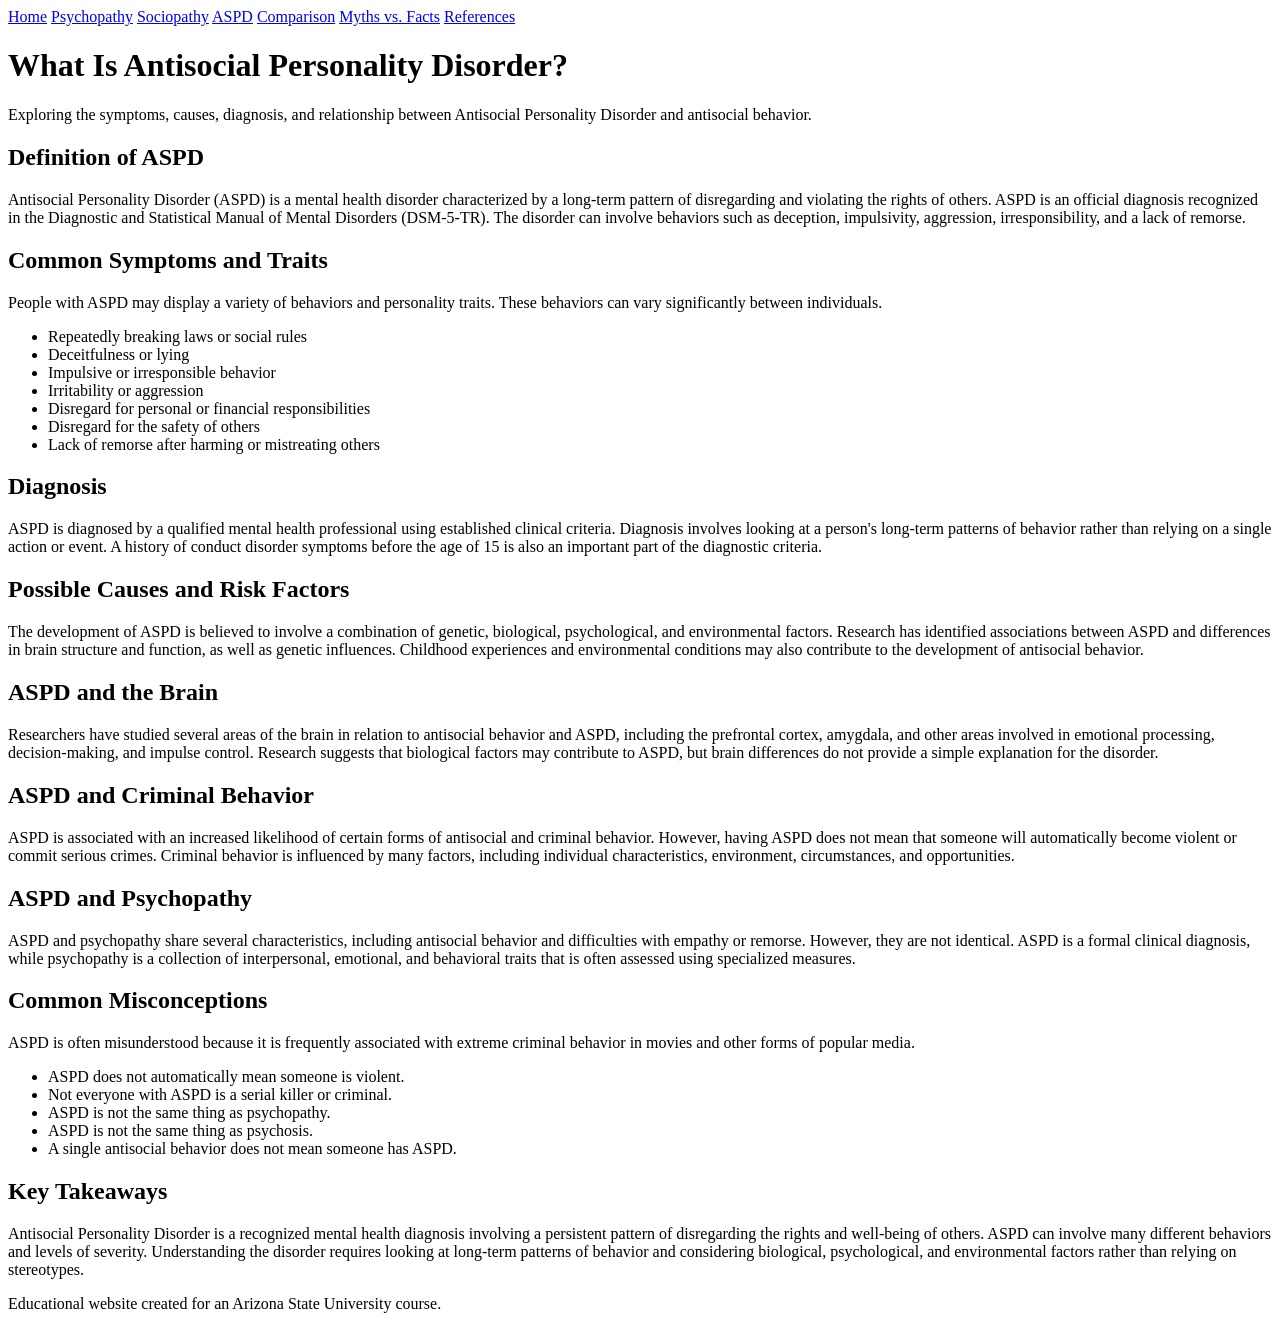
==== aspd.html @ 00f4fb57 "feat: add aspd webpage" ====
<!doctype html>
<html lang="en">
  <head>
    <meta charset="UTF-8" />
    <meta name="viewport" content="width=device-width, initial-scale=1.0" />
    <title>ASPD | Psychopathy, Sociopathy, and ASPD</title>
  </head>

  <body>
    <nav>
      <a href="index.html">Home</a>
      <a href="psychopathy.html">Psychopathy</a>
      <a href="sociopathy.html">Sociopathy</a>
      <a href="aspd.html">ASPD</a>
      <a href="comparison.html">Comparison</a>
      <a href="myths.html">Myths vs. Facts</a>
      <a href="references.html">References</a>
    </nav>

    <header>
      <h1>What Is Antisocial Personality Disorder?</h1>
      <p>
        Exploring the symptoms, causes, diagnosis, and relationship between
        Antisocial Personality Disorder and antisocial behavior.
      </p>
    </header>

    <main>
      <section>
        <h2>Definition of ASPD</h2>
        <p>
          Antisocial Personality Disorder (ASPD) is a mental health disorder
          characterized by a long-term pattern of disregarding and violating the
          rights of others. ASPD is an official diagnosis recognized in the
          Diagnostic and Statistical Manual of Mental Disorders (DSM-5-TR). The
          disorder can involve behaviors such as deception, impulsivity,
          aggression, irresponsibility, and a lack of remorse.
        </p>
      </section>

      <section>
        <h2>Common Symptoms and Traits</h2>
        <p>
          People with ASPD may display a variety of behaviors and personality
          traits. These behaviors can vary significantly between individuals.
        </p>

        <ul>
          <li>Repeatedly breaking laws or social rules</li>
          <li>Deceitfulness or lying</li>
          <li>Impulsive or irresponsible behavior</li>
          <li>Irritability or aggression</li>
          <li>Disregard for personal or financial responsibilities</li>
          <li>Disregard for the safety of others</li>
          <li>Lack of remorse after harming or mistreating others</li>
        </ul>
      </section>

      <section>
        <h2>Diagnosis</h2>
        <p>
          ASPD is diagnosed by a qualified mental health professional using
          established clinical criteria. Diagnosis involves looking at a
          person's long-term patterns of behavior rather than relying on a
          single action or event. A history of conduct disorder symptoms before
          the age of 15 is also an important part of the diagnostic criteria.
        </p>
      </section>

      <section>
        <h2>Possible Causes and Risk Factors</h2>
        <p>
          The development of ASPD is believed to involve a combination of
          genetic, biological, psychological, and environmental factors.
          Research has identified associations between ASPD and differences in
          brain structure and function, as well as genetic influences. Childhood
          experiences and environmental conditions may also contribute to the
          development of antisocial behavior.
        </p>
      </section>

      <section>
        <h2>ASPD and the Brain</h2>
        <p>
          Researchers have studied several areas of the brain in relation to
          antisocial behavior and ASPD, including the prefrontal cortex,
          amygdala, and other areas involved in emotional processing,
          decision-making, and impulse control. Research suggests that
          biological factors may contribute to ASPD, but brain differences do
          not provide a simple explanation for the disorder.
        </p>
      </section>

      <section>
        <h2>ASPD and Criminal Behavior</h2>
        <p>
          ASPD is associated with an increased likelihood of certain forms of
          antisocial and criminal behavior. However, having ASPD does not mean
          that someone will automatically become violent or commit serious
          crimes. Criminal behavior is influenced by many factors, including
          individual characteristics, environment, circumstances, and
          opportunities.
        </p>
      </section>

      <section>
        <h2>ASPD and Psychopathy</h2>
        <p>
          ASPD and psychopathy share several characteristics, including
          antisocial behavior and difficulties with empathy or remorse. However,
          they are not identical. ASPD is a formal clinical diagnosis, while
          psychopathy is a collection of interpersonal, emotional, and
          behavioral traits that is often assessed using specialized measures.
        </p>
      </section>

      <section>
        <h2>Common Misconceptions</h2>
        <p>
          ASPD is often misunderstood because it is frequently associated with
          extreme criminal behavior in movies and other forms of popular media.
        </p>

        <ul>
          <li>ASPD does not automatically mean someone is violent.</li>
          <li>Not everyone with ASPD is a serial killer or criminal.</li>
          <li>ASPD is not the same thing as psychopathy.</li>
          <li>ASPD is not the same thing as psychosis.</li>
          <li>A single antisocial behavior does not mean someone has ASPD.</li>
        </ul>
      </section>

      <section>
        <h2>Key Takeaways</h2>
        <p>
          Antisocial Personality Disorder is a recognized mental health
          diagnosis involving a persistent pattern of disregarding the rights
          and well-being of others. ASPD can involve many different behaviors
          and levels of severity. Understanding the disorder requires looking at
          long-term patterns of behavior and considering biological,
          psychological, and environmental factors rather than relying on
          stereotypes.
        </p>
      </section>
    </main>

    <footer>
      <p>Educational website created for an Arizona State University course.</p>
    </footer>
  </body>
</html>
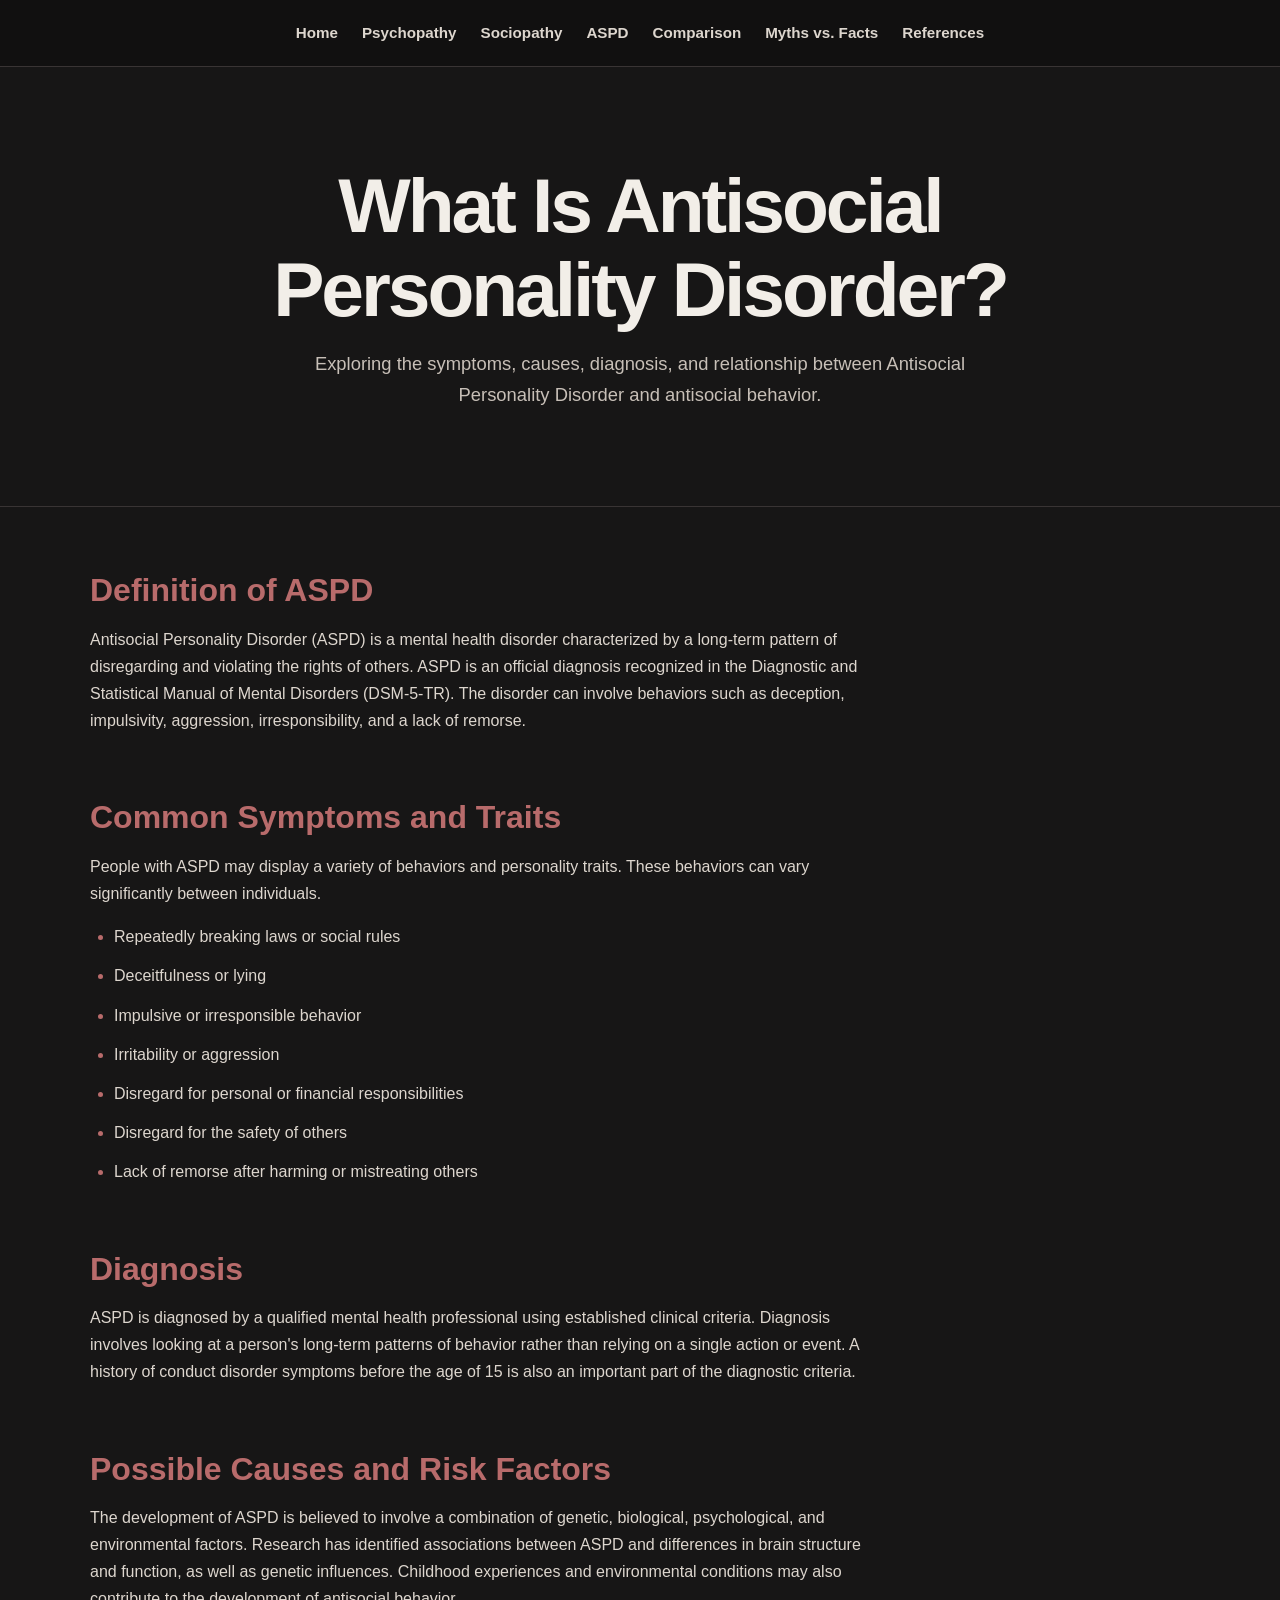
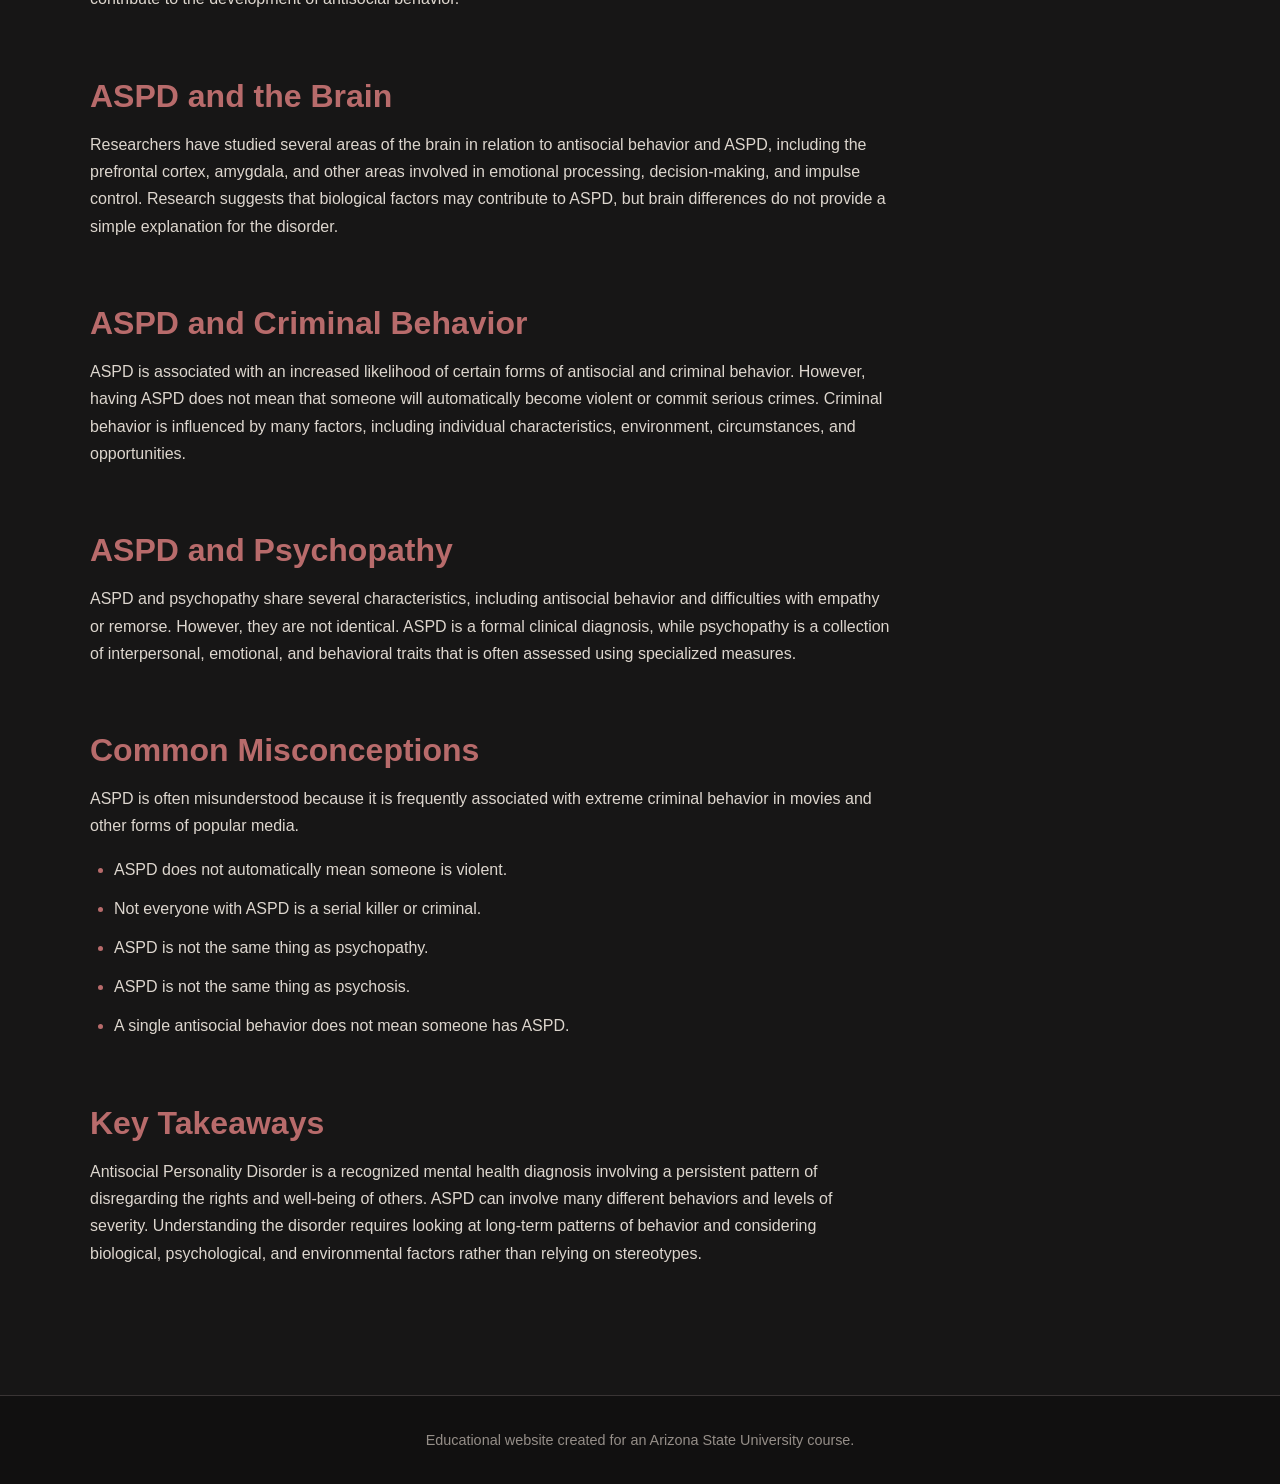
==== commit 9b17040d: "Link stylesheet to each webpage" ====
--- a/aspd.html
+++ b/aspd.html
@@ -3,6 +3,7 @@
   <head>
     <meta charset="UTF-8" />
     <meta name="viewport" content="width=device-width, initial-scale=1.0" />
+    <link rel="stylesheet" href="styles.css" />
     <title>ASPD | Psychopathy, Sociopathy, and ASPD</title>
   </head>
 
--- a/styles.css
+++ b/styles.css
@@ -0,0 +1,440 @@
+/* =========================================
+   GLOBAL STYLES
+   ========================================= */
+
+* {
+  box-sizing: border-box;
+  margin: 0;
+  padding: 0;
+}
+
+html {
+  scroll-behavior: smooth;
+}
+
+body {
+  font-family: Arial, Helvetica, sans-serif;
+  line-height: 1.7;
+  color: #f2eee8;
+  background-color: #171616;
+}
+
+a {
+  color: inherit;
+  text-decoration: none;
+}
+
+p {
+  max-width: 800px;
+}
+
+ul,
+ol {
+  padding-left: 1.5rem;
+}
+
+/* =========================================
+   NAVIGATION
+   ========================================= */
+
+nav {
+  display: flex;
+  justify-content: center;
+  align-items: center;
+  flex-wrap: wrap;
+  gap: 1.5rem;
+  padding: 1.25rem 2rem;
+  background-color: #111010;
+  border-bottom: 1px solid #393434;
+  position: sticky;
+  top: 0;
+  z-index: 1000;
+}
+
+nav a {
+  color: #ddd6ce;
+  font-size: 0.95rem;
+  font-weight: 600;
+  transition: color 0.3s ease;
+}
+
+nav a:hover {
+  color: #b86b6b;
+}
+
+/* =========================================
+   HEADER / HERO
+   ========================================= */
+
+header {
+  text-align: center;
+  padding: 6rem 2rem;
+  background: linear-gradient(rgba(23, 22, 22, 0.88), rgba(23, 22, 22, 0.95));
+  border-bottom: 1px solid #393434;
+}
+
+header h1 {
+  max-width: 900px;
+  margin: 0 auto 1rem;
+  font-size: clamp(2.5rem, 6vw, 5rem);
+  line-height: 1.1;
+  letter-spacing: -0.04em;
+}
+
+header p {
+  margin: 0 auto;
+  color: #c7bfb7;
+  font-size: 1.15rem;
+  max-width: 700px;
+}
+
+/* =========================================
+   MAIN CONTENT
+   ========================================= */
+
+main {
+  width: min(1100px, 90%);
+  margin: 0 auto;
+  padding: 4rem 0;
+}
+
+section {
+  margin-bottom: 4rem;
+}
+
+section h2 {
+  margin-bottom: 1rem;
+  color: #b86b6b;
+  font-size: 2rem;
+  line-height: 1.2;
+}
+
+section p {
+  color: #ddd6ce;
+  margin-bottom: 1rem;
+}
+
+/* =========================================
+   LISTS
+   ========================================= */
+
+section ul li,
+section ol li {
+  margin-bottom: 0.75rem;
+  color: #ddd6ce;
+}
+
+section ul li::marker {
+  color: #b86b6b;
+}
+
+/* =========================================
+   CARDS
+   ========================================= */
+
+.card-grid {
+  display: grid;
+  grid-template-columns: repeat(3, 1fr);
+  gap: 1.5rem;
+  margin-top: 2rem;
+}
+
+.card {
+  background-color: #211f1f;
+  border: 1px solid #393434;
+  border-radius: 12px;
+  padding: 1.75rem;
+  transition:
+    transform 0.3s ease,
+    border-color 0.3s ease,
+    box-shadow 0.3s ease;
+}
+
+.card:hover {
+  transform: translateY(-5px);
+  border-color: #8f5151;
+  box-shadow: 0 10px 30px rgba(0, 0, 0, 0.25);
+}
+
+.card h3 {
+  color: #e1a0a0;
+  margin-bottom: 0.75rem;
+}
+
+.card p {
+  color: #c7bfb7;
+  margin-bottom: 0;
+}
+
+/* =========================================
+   TRAIT CARDS
+   ========================================= */
+
+.trait-grid {
+  display: grid;
+  grid-template-columns: repeat(3, 1fr);
+  gap: 1.5rem;
+  margin-top: 2rem;
+}
+
+.trait-card {
+  padding: 1.5rem;
+  background-color: #211f1f;
+  border-left: 4px solid #8f5151;
+  border-radius: 8px;
+}
+
+.trait-card h3 {
+  margin-bottom: 0.5rem;
+  color: #e1a0a0;
+}
+
+.trait-card p {
+  margin-bottom: 0;
+}
+
+/* =========================================
+   COMPARISON TABLE
+   ========================================= */
+
+table {
+  width: 100%;
+  border-collapse: collapse;
+  margin-top: 2rem;
+  background-color: #211f1f;
+  border: 1px solid #393434;
+  border-radius: 10px;
+  overflow: hidden;
+}
+
+th,
+td {
+  padding: 1rem;
+  text-align: left;
+  border-bottom: 1px solid #393434;
+}
+
+th {
+  background-color: #302b2b;
+  color: #e1a0a0;
+  font-weight: 700;
+}
+
+td {
+  color: #ddd6ce;
+}
+
+tr:last-child td {
+  border-bottom: none;
+}
+
+tr:hover td {
+  background-color: #272323;
+}
+
+/* =========================================
+   MYTHS VS FACTS
+   ========================================= */
+
+.myth {
+  margin-bottom: 2rem;
+  padding: 2rem;
+  background-color: #211f1f;
+  border-radius: 12px;
+  border: 1px solid #393434;
+}
+
+.myth h2 {
+  color: #d28a8a;
+  margin-bottom: 1rem;
+}
+
+.fact {
+  padding-top: 1rem;
+  border-top: 1px solid #393434;
+}
+
+.fact strong {
+  color: #d7a0a0;
+}
+
+/* =========================================
+   HIGHLIGHT / CALLOUT
+   ========================================= */
+
+.callout {
+  margin: 2rem 0;
+  padding: 2rem;
+  background-color: #2a2323;
+  border-left: 5px solid #b86b6b;
+  border-radius: 8px;
+}
+
+.callout h3 {
+  margin-bottom: 0.5rem;
+  color: #e1a0a0;
+}
+
+.callout p {
+  margin-bottom: 0;
+}
+
+/* =========================================
+   COMPARISON CARDS
+   ========================================= */
+
+.comparison-grid {
+  display: grid;
+  grid-template-columns: repeat(3, 1fr);
+  gap: 1.5rem;
+  margin-top: 2rem;
+}
+
+.comparison-card {
+  padding: 2rem;
+  text-align: center;
+  background-color: #211f1f;
+  border: 1px solid #393434;
+  border-radius: 12px;
+}
+
+.comparison-card h3 {
+  margin-bottom: 1rem;
+  color: #d28a8a;
+  font-size: 1.5rem;
+}
+
+.comparison-card p {
+  margin: 0 auto;
+}
+
+/* =========================================
+   LINKS / BUTTONS
+   ========================================= */
+
+.button {
+  display: inline-block;
+  margin-top: 1rem;
+  padding: 0.75rem 1.25rem;
+  background-color: #8f5151;
+  color: #fff;
+  border-radius: 6px;
+  font-weight: 600;
+  transition: background-color 0.3s ease;
+}
+
+.button:hover {
+  background-color: #b86b6b;
+}
+
+/* =========================================
+   REFERENCES
+   ========================================= */
+
+.references {
+  counter-reset: references;
+}
+
+.references li {
+  margin-bottom: 1.5rem;
+  padding-left: 0.5rem;
+}
+
+.references a {
+  color: #d28a8a;
+  text-decoration: underline;
+}
+
+.references a:hover {
+  color: #f0b0b0;
+}
+
+/* =========================================
+   FOOTER
+   ========================================= */
+
+footer {
+  padding: 2rem;
+  text-align: center;
+  background-color: #111010;
+  border-top: 1px solid #393434;
+}
+
+footer p {
+  margin: 0 auto;
+  color: #958e88;
+  font-size: 0.9rem;
+}
+
+/* =========================================
+   RESPONSIVE DESIGN
+   ========================================= */
+
+@media (max-width: 900px) {
+  .card-grid,
+  .trait-grid,
+  .comparison-grid {
+    grid-template-columns: repeat(2, 1fr);
+  }
+
+  header {
+    padding: 5rem 1.5rem;
+  }
+
+  main {
+    width: min(92%, 800px);
+  }
+}
+
+@media (max-width: 650px) {
+  nav {
+    gap: 0.75rem 1rem;
+    padding: 1rem;
+  }
+
+  nav a {
+    font-size: 0.85rem;
+  }
+
+  header {
+    padding: 4rem 1rem;
+  }
+
+  header h1 {
+    font-size: 2.5rem;
+  }
+
+  header p {
+    font-size: 1rem;
+  }
+
+  main {
+    width: 92%;
+    padding: 3rem 0;
+  }
+
+  section {
+    margin-bottom: 3rem;
+  }
+
+  section h2 {
+    font-size: 1.6rem;
+  }
+
+  .card-grid,
+  .trait-grid,
+  .comparison-grid {
+    grid-template-columns: 1fr;
+  }
+
+  table {
+    display: block;
+    overflow-x: auto;
+    white-space: nowrap;
+  }
+
+  th,
+  td {
+    padding: 0.75rem;
+  }
+}
